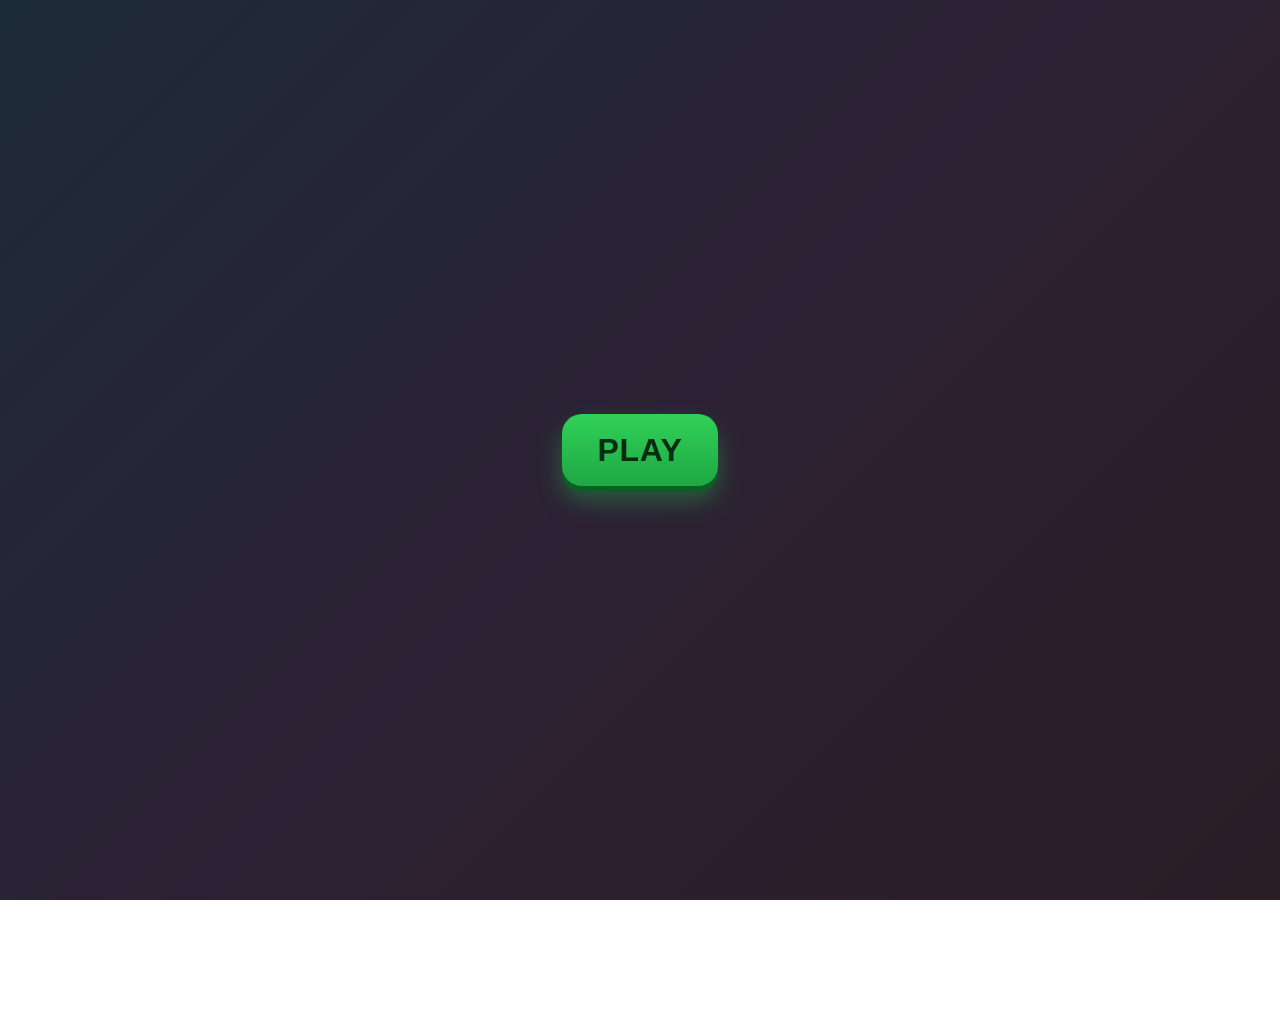
==== index.html @ 8154d383 "Fixed Some Minor Things Before Going to Bed 1. Favicon was added to index.html 2. I made the titles " ====
<html lang="en">
<head>
    <meta charset="utf-8">
    <meta name="viewport" content="width=device-width, initial-scale=1">
    <title>NoDice | Menu</title>
    <link rel="icon" type="image/x-icon" href="assets/dicedn.png"/>
    <link rel="stylesheet" href="css/menu.css">
    <script src="js/main_menu_music.js" defer></script>
</head>
<body>
    <!-- Fullscreen overlay shown first with Play button -->
    <div id="start-overlay" class="overlay">
        <button id="begin" class="play-btn" aria-label="Play / Begin">Play</button>
    </div>

    <main id="stage" class="stage">
        <!-- Placeholder logo image. Replace with your actual SVG/PNG -->
        <img id="logo" class="logo is-hidden" src="https://placecats.com/1000/1000" alt="NO DICE Logo">

        <!-- Options area (appears when logo is docked) -->
        <section id="options" class="options" aria-label="Options">
        <button class="btn-sketch">Option A</button>
        <button class="btn-sketch">Option B</button>
        <button class="btn-sketch">Option C</button>
        </section>
    </main>
</body>
</html>
---- css/menu.css ----
:root {
  --fade-duration: 9.8s;
  --stage-padding-top: 28px;
  /* Set your background color here (replace the hex below). */
  --bg: linear-gradient(135deg, var(--carolina-blue), var(--hot-pink), var(--vermilion));
  --fg: #fff;
  --green: #30d158;
  --green-dark: #1fa844;
  --shadow: 0 12px 30px rgba(0,0,0,0.45);
  --overlay-alpha: 0.88; /* overlay opacity, uses --bg hue */
  /* CSS HEX */
    --dun: #d6cbb7ff;
    --carolina-blue: #7bb4d3ff;
    --charcoal: #344055ff;
    --hot-pink: #f564a9ff;
    --vermilion: #f24236ff;
    --gradient: ""

    /* CSS HSL */
    --dun: hsla(39, 27%, 78%, 1);
    --carolina-blue: hsla(201, 50%, 65%, 1);
    --charcoal: hsla(218, 24%, 27%, 1);
    --hot-pink: hsla(331, 88%, 68%, 1);
    --vermilion: hsla(4, 88%, 58%, 1);
}

html, body {
  height: 100%;
  margin: 0;
  background: var(--bg);
  color: var(--fg);
  font-family: system-ui, -apple-system, Segoe UI, Roboto, Arial, sans-serif;
  overflow: hidden;
}

.stage {
  min-height: 100vh;
  display: flex;
  flex-direction: column;
  justify-content: center;   /* start centered */
  align-items: center;
  transition: padding-top 400ms ease, transform 400ms ease;
}

/* When docked, push to top, stay horizontally centered */
body.docked .stage {
  justify-content: flex-start;
  padding-top: var(--stage-padding-top);
}

/* Logo starts large; after docking it shrinks (max 40% of viewport width). */
.logo {
  opacity: 0;
  width: min(80vw, 1200px);
  height: auto;
  transition:
    opacity var(--fade-duration) ease,
    width 500ms ease;
}

/* Trigger the fade-in */
.logo.fade-in { opacity: 1; }
.is-hidden { opacity: 0; }

/* Instant reveal (used on skip) */
.logo.instant {
  transition: none !important;
  opacity: 1 !important;
}

/* After docking, shrink to “logo size”, capped at 40% of screen width. */
body.docked .logo {
  width: min(40vw, 600px);
}

/* Options: vertical grid (“grid down Y”), hidden until docked */
.options {
  display: none;
  margin-top: 24px;
  gap: 14px;
}
body.docked .options {
  display: grid;
  grid-auto-rows: minmax(44px, auto);
}

/* Hand-drawn + floating button style */
.btn-sketch {
  --stroke: #2b2b2b;
  --paper: #1e1e1e;
  --paper-hi: #262626;

  appearance: none;
  padding: 0.85rem 1.25rem;
background-color: #00000000;
  color: var(--fg);
  cursor: pointer;

  /* “Hand-drawn” irregular radii */
  border-radius: 18px 22px 16px 24px / 18px 20px 22px 16px;

  /* Jagged marker stroke look */
  border: 2px solid transparent;
  box-shadow:
    0 10px 22px rgba(0,0,0,0.35),
    inset 0 0 0 2px var(--stroke);
    width: 50vw;

  /* Slight float */
  transform: translateZ(0) translateY(0);
  transition: transform 160ms ease, box-shadow 160ms ease, filter 160ms ease;
}
.btn-sketch:hover {
  transform: translateY(-2px);
  box-shadow:
    0 14px 28px rgba(0,0,0,0.45),
    inset 0 0 0 2px var(--stroke);
  filter: drop-shadow(0 2px 2px rgba(0,0,0,0.25));
}
.btn-sketch:active {
  transform: translateY(1px);
  box-shadow:
    0 8px 16px rgba(0,0,0,0.35),
    inset 0 0 0 2px var(--stroke);
}

/* Overlay uses the same hue as background, not black */
.overlay {
  position: fixed; inset: 0;
  display: grid; place-items: center;
  background: color-mix(in oklab, var(--bg), black calc((1 - var(--overlay-alpha)) * 100%));
  /* Fallback if color-mix unsupported: semi-transparent overlay in --bg hue */
  background: rgba(16, 24, 36, var(--overlay-alpha));
  z-index: 10;
}
.overlay.hidden { display: none; }

/* Play button (unchanged visual approach) */
.play-btn {
  --pulse-scale: 1.06;
  appearance: none;
  border: none;
  border-radius: 20px;
  padding: 1.1rem 2.2rem;
  font-weight: 900;
  font-size: clamp(1.25rem, 4vw, 2rem);
  letter-spacing: 0.02em;
  color: #052b12;
  background: linear-gradient(180deg, var(--green), var(--green-dark));
  box-shadow: 0 6px 0 #0b5e24, 0 14px 26px rgba(48, 209, 88, 0.35);
  cursor: pointer;
  transform: translateZ(0);
  animation: pulse 1200ms ease-in-out infinite;
  text-transform: uppercase;
}
.play-btn:active {
  transform: translateY(2px);
  box-shadow: 0 4px 0 #0b5e24, 0 10px 18px rgba(48, 209, 88, 0.3);
}
@keyframes pulse {
  0%, 100% { transform: scale(1); }
  50% { transform: scale(var(--pulse-scale)); }
}
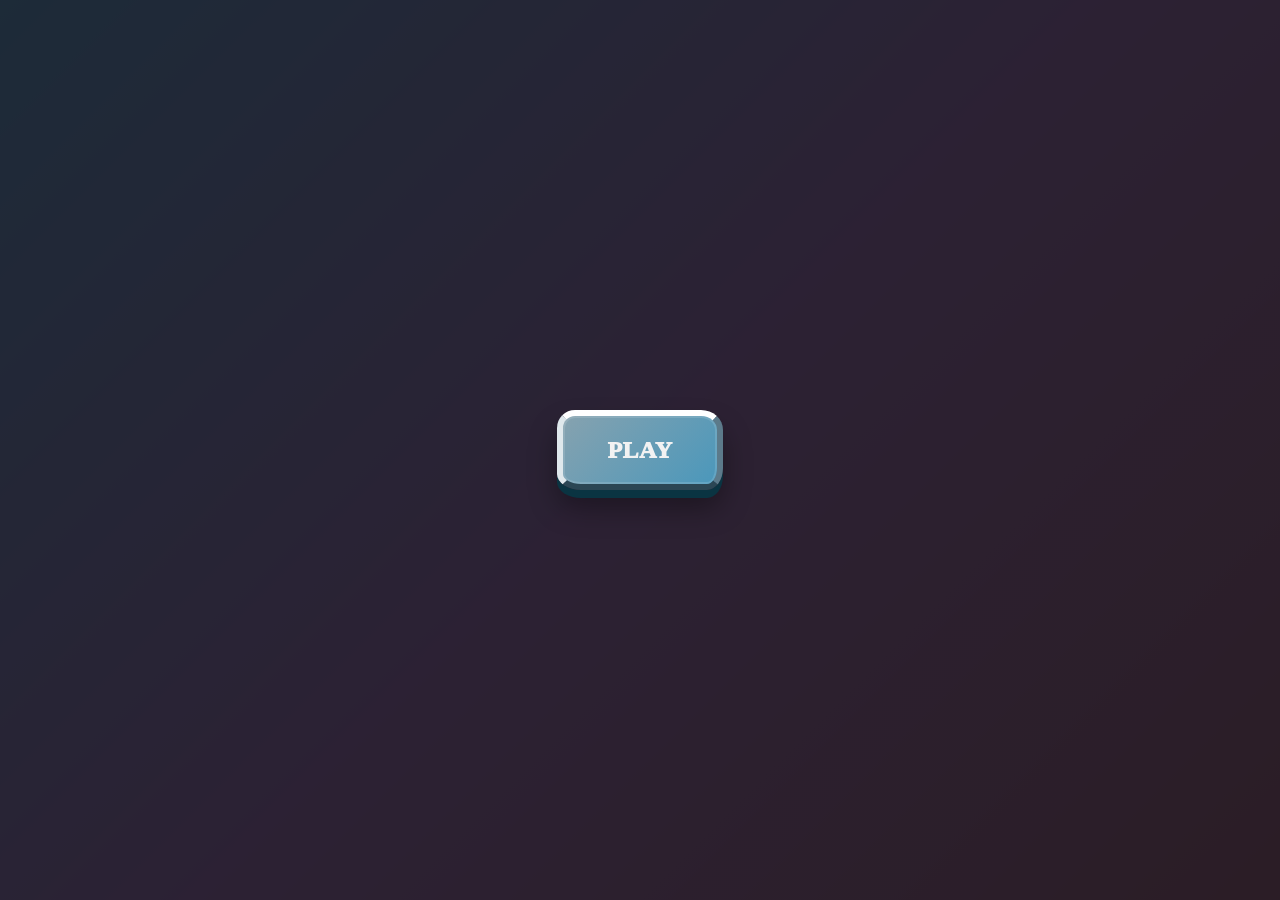
==== commit ee09c5b4: "Started to make menu design Made the main menu uniform but I broke continuation in the process. will" ====
--- a/index.html
+++ b/index.html
@@ -4,13 +4,13 @@
     <meta name="viewport" content="width=device-width, initial-scale=1">
     <title>NoDice | Menu</title>
     <link rel="icon" type="image/x-icon" href="assets/dicedn.png"/>
-    <link rel="stylesheet" href="css/menu.css">
-    <script src="js/main_menu_music.js" defer></script>
+    <link rel="stylesheet" href="css/main_menu.css">
+    <script src="js/main_menu.js" defer></script>
 </head>
 <body>
     <!-- Fullscreen overlay shown first with Play button -->
     <div id="start-overlay" class="overlay">
-        <button id="begin" class="play-btn" aria-label="Play / Begin">Play</button>
+        <button id="begin" class="btn-base" aria-label="Play / Begin">Play</button>
     </div>
 
     <main id="stage" class="stage">
@@ -19,10 +19,25 @@
 
         <!-- Options area (appears when logo is docked) -->
         <section id="options" class="options" aria-label="Options">
-        <button class="btn-sketch">Option A</button>
-        <button class="btn-sketch">Option B</button>
-        <button class="btn-sketch">Option C</button>
+        <a href="game.html"><button class="btn-base">New Game aaaa</button></a>
+        <button class="btn-base">How to Play</button>
+        <button class="btn-base">Quit</button>
         </section>
+    <form class="form-90s" action="#" method="get">
+    <label for="mode">Game Mode</label>
+    <select id="mode" name="mode" class="ctrl-90s select-90s">
+        <option value="story">Story Mode</option>
+        <option value="arcade">Arcade</option>
+        <option value="time">Time Attack</option>
+        <option value="custom">Custom</option>
+    </select>
+
+    <label for="lives">Starting Lives</label>
+    <input id="lives" name="lives" type="number" inputmode="numeric" min="0" max="99" step="1" value="3" class="ctrl-90s number-90s" />
+
+  <button type="submit" class="btn-base">Apply</button>
+</form>
+
     </main>
 </body>
 </html>
--- a/css/main_menu.css
+++ b/css/main_menu.css
@@ -0,0 +1,602 @@
+:root {
+  --fade-duration: 9.8s;
+  --stage-padding-top: 28px;
+  --bg: linear-gradient(135deg, var(--carolina-blue), var(--hot-pink), var(--vermilion));
+  --fg: #fff;
+  --default_font_family: "Comic Sans MS", "Comic Sans", cursive;
+  --shadow: 0 12px 30px rgba(0,0,0,0.45);
+  --overlay-alpha: 0.88;
+
+  /* Colors */
+  --dun: #d6cbb7ff;
+  --carolina-blue: #7bb4d3ff;
+  --charcoal: #344055ff;
+  --hot-pink: #f564a9ff;
+  --vermilion: #f24236ff;
+
+  /* HSL copies */
+  --dun: hsla(39, 27%, 78%, 1);
+  --carolina-blue: hsla(201, 50%, 65%, 1);
+  --charcoal: hsla(218, 24%, 27%, 1);
+  --hot-pink: hsla(331, 88%, 68%, 1);
+  --vermilion: hsla(4, 88%, 58%, 1);
+
+  /* UI chrome palette */
+  --ui-light: #f2f2f2;
+  --ui-mid: #9db6c4;
+  --ui-dark: #274a5a;
+  --ui-gloss1: #86a2af;
+  --ui-gloss2: #0f8dc7;
+}
+
+* {
+  font-family: var(--default_font_family);
+}
+
+html, body {
+  height: 100%;
+  margin: 0;
+  background: var(--bg);
+  color: var(--fg);
+  overflow: hidden;
+}
+
+.stage {
+  min-height: 100vh;
+  display: flex;
+  flex-direction: column;
+  justify-content: center;
+  align-items: center;
+  transition: padding-top 400ms ease, transform 400ms ease;
+}
+
+/* Docked positioning */
+body.docked .stage {
+  justify-content: flex-start;
+  padding-top: var(--stage-padding-top);
+}
+
+/* === Logo === */
+.logo {
+  opacity: 0;
+  width: min(80vw, 1200px);
+  height: auto;
+  transition:
+    opacity var(--fade-duration) ease,
+    width 500ms ease;
+}
+
+.logo.fade-in { opacity: 1; }
+.is-hidden { opacity: 0; }
+
+.logo.instant {
+  transition: none !important;
+  opacity: 1 !important;
+}
+
+/* Shrinks and animates after docking */
+body.docked .logo {
+  width: min(40vw, 600px);
+  animation:
+    dock-bounce 0.3s ease-out 1,
+    bob 5s ease-in-out 0.3s infinite;
+  box-shadow: 0 10px 24px rgba(0, 0, 0, 0.28);
+}
+
+@keyframes dock-bounce {
+  0% { transform: translateY(0); }
+  45% { transform: translateY(-12px); }
+  100% { transform: translateY(0); }
+}
+
+@keyframes bob {
+  0%, 100% { transform: translateY(0); }
+  50% { transform: translateY(-8px); }
+}
+
+/* Hide everything until ready */
+body:not(.ready) .stage > :not(#logo) {
+  opacity: 0;
+  pointer-events: none;
+  transition: opacity 400ms ease;
+}
+body.ready .stage > :not(#logo) {
+  opacity: 1;
+  pointer-events: auto;
+}
+
+/* === Options layout === */
+.options {
+  display: none;
+  margin-top: 24px;
+  gap: 14px;
+}
+body.docked .options {
+  display: grid;
+  grid-auto-rows: minmax(44px, auto);
+}
+
+/* === Buttons: 90s chrome unified look === */
+.btn-base,
+section#options > .btn-base {
+  border: 6px solid var(--ui-light);
+  border-top-color: #ffffff;
+  border-left-color: #dfe8ec;
+  border-right-color: #5c7a8a;
+  border-bottom-color: #2b4654;
+  border-radius: 18px 22px 16px 24px / 18px 20px 22px 16px;
+  padding: 1rem 2.8rem;
+  margin: 0.5rem;
+  font-weight: 1000;
+  font-size: clamp(1.2rem, 4vw, 1.8rem);
+  letter-spacing: 0.02em;
+  color: var(--ui-light);
+  text-transform: uppercase;
+  cursor: pointer;
+  transform: translateZ(0) translateY(0);
+  transition: transform 0.15s ease, box-shadow 0.15s ease, background-position 0.25s ease;
+
+  background:
+    linear-gradient(135deg, var(--ui-gloss1), var(--ui-gloss2)),
+    repeating-linear-gradient(135deg, rgba(255,255,255,.10) 0 6px, rgba(0,0,0,.10) 6px 12px);
+  background-size: 200% 200%, 200% 200%;
+  box-shadow:
+    inset 0 0 0 2px #ffffff20,
+    0 8px 0 #0a3442,
+    0 18px 28px rgba(0,0,0,0.35);
+  animation: pulse 2800ms ease-in-out infinite;
+}
+
+a {
+text-decoration: none;
+color: #f2f2f2;
+display: flex;
+flex-grow: 1;
+
+}
+
+.btn-base:hover,
+section#options > .btn-base:hover {
+  transform: translateY(-2px);
+  box-shadow:
+    inset 0 0 0 2px #ffffff30,
+    0 10px 0 #0a3442,
+    0 22px 32px rgba(0,0,0,0.45);
+  animation-duration: 3200ms;
+}
+
+.btn-base:active,
+section#options > .btn-base:active {
+  transform: translateY(1px);
+  box-shadow:
+    inset 0 0 0 2px #ffffff20,
+    0 6px 0 #0a3442,
+    0 16px 24px rgba(0,0,0,0.35);
+}
+
+.btn-base:focus-visible {
+  outline: 4px dotted #00e5ff;
+  outline-offset: 3px;
+}
+
+/* === Overlay === */
+.overlay {
+  position: fixed;
+  inset: 0;
+  display: grid;
+  place-items: center;
+  background: rgba(16, 24, 36, var(--overlay-alpha));
+  z-index: 10;
+}
+.overlay.hidden { display: none; }
+
+/* === 90s form controls === */
+.form-90s {
+  display: grid;
+  gap: 14px;
+  width: min(480px, 90vw);
+}
+
+.form-90s label {
+  font-weight: 800;
+  letter-spacing: 0.03em;
+  text-transform: uppercase;
+}
+
+/* Shared base */
+.ctrl-90s {
+  appearance: none;
+  width: 100%;
+  font: inherit;
+  color: var(--ui-light);
+  padding: 0.85rem 1rem;
+  background:
+    linear-gradient(135deg, var(--ui-gloss1), var(--ui-gloss2)),
+    repeating-linear-gradient(135deg, rgba(255,255,255,.10) 0 6px, rgba(0,0,0,.10) 6px 12px);
+  border: 6px solid var(--ui-light);
+  border-top-color: #ffffff;
+  border-left-color: #dfe8ec;
+  border-right-color: #5c7a8a;
+  border-bottom-color: #2b4654;
+  border-radius: 18px 22px 16px 24px / 18px 20px 22px 16px;
+  box-shadow:
+    inset 0 0 0 2px #ffffff20,
+    0 8px 0 #0a3442,
+    0 18px 28px rgba(0,0,0,.35);
+  transition: transform 0.15s ease, box-shadow 0.15s ease, background-position 0.2s ease;
+  background-size: 200% 200%;
+}
+
+.ctrl-90s:hover {
+  transform: translateY(-2px);
+  box-shadow:
+    inset 0 0 0 2px #ffffff30,
+    0 10px 0 #0a3442,
+    0 22px 32px rgba(0,0,0,.45);
+}
+
+.ctrl-90s:focus-visible {
+  outline: 4px dotted #00e5ff;
+  outline-offset: 3px;
+}
+
+/* Select with readable text background */
+.select-90s {
+  --arrow-zone: 56px;
+  --text-plate: rgba(0,0,0,.35);
+  background-image:
+    url("data:image/svg+xml;utf8,<svg xmlns='http://www.w3.org/2000/svg' width='18' height='18' viewBox='0 0 24 24'><path fill='%23274a5a' d='M7 10l5 5 5-5z'/></svg>"),
+    linear-gradient(to bottom, #f2f2f2 0, #c9d7df 60%, #7a9aac 100%),
+    linear-gradient(var(--text-plate), var(--text-plate)),
+    repeating-linear-gradient(135deg, rgba(255,255,255,.10) 0 6px, rgba(0,0,0,.10) 6px 12px),
+    linear-gradient(135deg, var(--ui-gloss1), var(--ui-gloss2));
+  background-repeat: no-repeat, no-repeat, no-repeat, no-repeat, no-repeat;
+  background-size:
+    18px 18px,
+    42px 70%,
+    calc(100% - var(--arrow-zone)) 100%,
+    200% 200%,
+    200% 200%;
+  background-position:
+    right 1.15rem center,
+    right .5rem center,
+    left top,
+    0 0,
+    0 0;
+  padding-right: 3rem;
+  text-shadow: 0 1px 0 rgba(0,0,0,.25);
+}
+
+/* === Make <option> items match the dropdown button background === */
+.select-90s::picker {
+  background: linear-gradient(135deg, var(--ui-gloss1), var(--ui-gloss2)),
+              repeating-linear-gradient(135deg, rgba(255,255,255,.10) 0 6px,
+                                                rgba(0,0,0,.10) 6px 12px);
+  color: var(--ui-light);
+  font-family: var(--default_font_family);
+  font-weight: 700;
+  text-shadow: 0 1px 0 rgba(0,0,0,.25);
+  border: none;
+}
+
+/* Focus and hover inside the open dropdown (supported on modern Chromium/Firefox) */
+.select-90s option:focus,
+.select-90s option:hover,
+.select-90s option:checked {
+  background: linear-gradient(135deg, #3baadd, #27576d);
+  color: #ffffff;
+}
+
+.select-90s::-ms-expand { display: none; }
+.select-90s {
+  -webkit-appearance: none;
+  appearance: none;
+}
+
+/* Number input uniform */
+.number-90s::-webkit-outer-spin-button,
+.number-90s::-webkit-inner-spin-button {
+  -webkit-appearance: none;
+  margin: 0;
+}
+.number-90s { -moz-appearance: textfield; appearance: textfield; }
+
+.number-90s:active {
+  transform: translateY(1px);
+  box-shadow:
+    inset 0 0 0 2px #ffffff20,
+    0 6px 0 #0a3442,
+    0 16px 24px rgba(0,0,0,.35);
+}
+
+.number-90s {
+  background-image:
+    linear-gradient(rgba(0,0,0,.25), rgba(0,0,0,.25)),
+    linear-gradient(135deg, var(--ui-gloss1), var(--ui-gloss2)),
+    repeating-linear-gradient(135deg, rgba(255,255,255,.10) 0 6px, rgba(0,0,0,.10) 6px 12px);
+  background-repeat: no-repeat, no-repeat, no-repeat;
+  background-size: 100% 100%, 200% 200%, 200% 200%;
+}
+
+/* === Animation === */
+@keyframes pulse {
+  0%, 100% { transform: scale(1); }
+  50% { transform: scale(var(--pulse-scale)); }
+}
+
+/* =========================
+   Global prefs
+   ========================= */
+@media (prefers-reduced-motion: reduce) {
+  * { animation: none !important; transition: none !important; }
+  .btn-base { animation: none !important; }
+  .logo { animation: none !important; }
+}
+
+/* =========================
+   XS: <= 320px (tiny phones)
+   ========================= */
+@media (max-width: 320px) {
+  html { font-size: 14px; }
+  .btn-base,
+  section#options > .btn-base { padding: .7rem 1.2rem; font-size: 1rem; }
+  .form-90s { width: 92vw; gap: 10px; }
+  .ctrl-90s { padding: .65rem .75rem; }
+  .select-90s { --arrow-zone: 48px; padding-right: 2.25rem; }
+  .logo { width: min(88vw, 480px); }
+  body.docked .logo { width: min(62vw, 380px); }
+  .options { gap: 10px; }
+}
+
+/* =========================
+   SM: 321–480px (phones)
+   ========================= */
+@media (min-width: 321px) and (max-width: 480px) {
+  html { font-size: 15px; }
+  .btn-base,
+  section#options > .btn-base { padding: .85rem 1.6rem; font-size: 1.05rem; }
+  .form-90s { width: 90vw; }
+  .ctrl-90s { padding: .75rem .9rem; }
+  .select-90s { --arrow-zone: 52px; padding-right: 2.6rem; }
+  .logo { width: min(86vw, 560px); }
+  body.docked .logo { width: min(58vw, 420px); }
+}
+
+/* =========================
+   MD: 481–600px (large phones / small phablets)
+   ========================= */
+@media (min-width: 481px) and (max-width: 600px) {
+  html { font-size: 16px; }
+  .btn-base,
+  section#options > .btn-base { padding: .95rem 1.9rem; font-size: 1.15rem; }
+  .form-90s { width: 88vw; }
+  .logo { width: min(84vw, 680px); }
+  body.docked .logo { width: min(52vw, 480px); }
+}
+
+/* =========================
+   LG: 601–768px (phablets / small tablets)
+   ========================= */
+@media (min-width: 601px) and (max-width: 768px) {
+  html { font-size: 17px; }
+  .btn-base,
+  section#options > .btn-base { padding: 1rem 2rem; font-size: 1.2rem; }
+  .form-90s { width: min(520px, 86vw); }
+  .logo { width: min(78vw, 820px); }
+  body.docked .logo { width: min(48vw, 520px); }
+}
+
+/* =========================
+   TAB: 769–1024px (tablets)
+   ========================= */
+@media (min-width: 769px) and (max-width: 1024px) {
+  html { font-size: 18px; }
+  .btn-base,
+  section#options > .btn-base { padding: 1.05rem 2.2rem; font-size: 1.25rem; }
+  .form-90s { width: min(560px, 80vw); }
+  .logo { width: min(70vw, 1000px); }
+  body.docked .logo { width: min(44vw, 560px); }
+  /* Show options in 2 columns when there’s room */
+  body.docked .options { grid-template-columns: repeat(2, minmax(200px, 1fr)); }
+}
+
+/* =========================
+   LAP: 1025–1280px (small laptops)
+   ========================= */
+@media (min-width: 1025px) and (max-width: 1280px) {
+  html { font-size: 18.5px; }
+  .btn-base,
+  section#options > .btn-base { padding: 1.1rem 2.4rem; font-size: 1.3rem; }
+  .form-90s { width: min(620px, 70vw); }
+  .logo { width: min(64vw, 1100px); }
+  body.docked .logo { width: min(40vw, 600px); }
+  body.docked .options { grid-template-columns: repeat(2, minmax(220px, 1fr)); gap: 16px; }
+}
+
+/* =========================
+   DESK: 1281–1536px (desktops)
+   ========================= */
+@media (min-width: 1281px) and (max-width: 1536px) {
+  html { font-size: 19px; }
+  .btn-base,
+  section#options > .btn-base { padding: 1.15rem 2.6rem; font-size: 1.35rem; }
+  .form-90s { width: min(720px, 62vw); }
+  body.docked .options { grid-template-columns: repeat(3, minmax(220px, 1fr)); gap: 18px;}
+}
+
+/* =========================
+   XL: 1537–1920px (large desktops / 1080p)
+   ========================= */
+@media (min-width: 1537px) and (max-width: 1920px) {
+  html { font-size: 19.5px; }
+  .btn-base,
+  section#options > .btn-base { padding: 1.2rem 2.8rem; font-size: 1.4rem; }
+  .form-90s { width: min(820px, 56vw); }
+  body.docked .options { grid-template-columns: repeat(3, minmax(240px, 1fr)); gap: 20px; }
+}
+
+/* =========================
+   2K–4K: 1921px+
+   ========================= */
+@media (min-width: 1921px) {
+  html { font-size: 20px; }
+  .btn-base,
+  section#options > .btn-base { padding: 1.25rem 3rem; font-size: 1.5rem; }
+  .form-90s { width: min(960px, 48vw); }
+  body.docked .options { grid-template-columns: repeat(3, minmax(240px, 1fr)); gap: 22px; }
+}
+
+/* =========================
+   Orientation helpers
+   ========================= */
+@media (orientation: landscape) and (max-height: 580px) {
+  :root { --stage-padding-top: 16px; }
+  .logo { width: min(70vw, 800px); }
+  body.docked .logo { width: min(38vw, 540px); }
+  .form-90s { width: min(60vw, 680px); }
+}
+
+@media (orientation: portrait) {
+  .form-90s { width: min(90vw, 520px); }
+  body.docked .options { grid-template-columns: 1fr; }
+}
+/* ===== Lock everything to the *visible* viewport height ===== */
+:root { --vh: 100vh; }
+@supports (height: 100dvh) { :root { --vh: 100dvh; } }  /* modern, dynamic */
+@supports (height: 100svh) { :root { --vh: 100svh; } }  /* small viewport */
+
+/* Stage + overlay exactly fill the screen, no outer scroll */
+.stage {
+  min-height: var(--vh);
+  height: var(--vh);
+  box-sizing: border-box;
+  overflow-y: auto;      /* allow internal scroll if absolutely needed on tiny screens */
+  overflow-x: hidden;
+  padding-top: var(--stage-padding-top);
+  padding-left: max(12px, env(safe-area-inset-left));
+  padding-right: max(12px, env(safe-area-inset-right));
+  padding-bottom: max(12px, env(safe-area-inset-bottom));
+}
+.overlay {
+  height: var(--vh);
+}
+
+/* Keep the page itself locked; only .stage may scroll when necessary */
+html, body { height: var(--vh); overflow: hidden; }
+
+/* Constrain logo height so it can't push content off-screen */
+.logo {
+  max-height: min(60vh, 68svh);
+}
+body.docked .logo {
+  max-height: min(32vh, 40svh);  /* docked size cap in addition to your width cap */
+}
+
+/* Tighten spacing on small heights so nothing gets cut off */
+@media (max-height: 700px) {
+  :root { --stage-padding-top: 16px; }
+  .options { gap: 10px; margin-top: 16px; }
+  .form-90s { width: min(92vw, 520px); gap: 10px; }
+  .btn-base,
+  section#options > .btn-base { padding: .8rem 1.6rem; font-size: clamp(1rem, 3.6vw, 1.2rem); }
+  .ctrl-90s { padding: .7rem .85rem; }
+  .select-90s { --arrow-zone: 48px; padding-right: 2.25rem; }
+}
+
+@media (max-height: 560px) {
+  .logo { max-height: 50vh; }
+  body.docked .logo { max-height: 26vh; }
+  .options { gap: 8px; }
+  .btn-base,
+  section#options > .btn-base { padding: .7rem 1.2rem; font-size: clamp(.95rem, 3.4vw, 1.1rem); }
+  .form-90s { gap: 8px; }
+}
+
+/* Very small phones: keep everything inside the visible area */
+@media (max-width: 360px), (max-height: 480px) {
+  .logo { width: min(82vw, 520px); }
+  body.docked .logo { width: min(58vw, 380px); }
+  .options { gap: 8px; }
+  .form-90s { width: 94vw; }
+}
+
+/* Reduce motion users: remove bob/pulse so height never expands from animations */
+@media (prefers-reduced-motion: reduce) {
+  * { animation: none !important; transition: none !important; }
+  .logo { animation: none !important; }
+  .btn-base { animation: none !important; }
+}
+
+/* === 90s custom select popup — matches ctrl-90s look === */
+.select-90s-shell { position: relative; width: 100%; }
+
+.select-90s-hidden {
+  position: absolute !important; left: -9999px !important; width: 0 !important; height: 0 !important;
+  opacity: 0 !important; pointer-events: none !important; /* still submits in forms */
+}
+
+/* Button that shows current value */
+.select-90s-display {
+  cursor: pointer; user-select: none;
+  display: flex; align-items: center; justify-content: space-between;
+  padding: .85rem 1rem; min-height: 48px;
+  color: var(--ui-light); text-shadow: 0 1px 0 rgba(0,0,0,.25);
+  border: 6px solid var(--ui-light);
+  border-top-color:#fff; border-left-color:#dfe8ec; border-right-color:#5c7a8a; border-bottom-color:#2b4654;
+  border-radius: 18px 22px 16px 24px / 18px 20px 22px 16px;
+  background:
+    linear-gradient(135deg, var(--ui-gloss1), var(--ui-gloss2)),
+    repeating-linear-gradient(135deg, rgba(255,255,255,.10) 0 6px, rgba(0,0,0,.10) 6px 12px);
+  background-size: 200% 200%, 200% 200%;
+  box-shadow:
+    inset 0 0 0 2px #ffffff20,
+    0 8px 0 #0a3442,
+    0 18px 28px rgba(0,0,0,.35);
+}
+
+/* caret */
+.select-90s-caret {
+  width: 18px; height: 18px; margin-left: .75rem; flex: 0 0 18px;
+  background: url("data:image/svg+xml;utf8,<svg xmlns='http://www.w3.org/2000/svg' width='18' height='18' viewBox='0 0 24 24'><path fill='%23274a5a' d='M7 10l5 5 5-5z'/></svg>") center/contain no-repeat;
+  filter: drop-shadow(0 1px 0 rgba(255,255,255,.15));
+}
+
+/* Popup menu */
+.select-90s-menu {
+  position: absolute; left: 0; right: 0; top: calc(100% + 6px); z-index: 30;
+  border: 6px solid var(--ui-light);
+  border-top-color:#fff; border-left-color:#dfe8ec; border-right-color:#5c7a8a; border-bottom-color:#2b4654;
+  border-radius: 18px;
+  background:
+    linear-gradient(135deg, var(--ui-gloss1), var(--ui-gloss2)),
+    repeating-linear-gradient(135deg, rgba(255,255,255,.10) 0 6px, rgba(0,0,0,.10) 6px 12px);
+  background-size: 200% 200%, 200% 200%;
+  box-shadow:
+    inset 0 0 0 2px #ffffff20,
+    0 10px 22px rgba(0,0,0,.45);
+  max-height: min(40vh, 320px); overflow: auto; display: none;
+}
+
+/* Open state */
+.select-90s-shell.is-open .select-90s-menu { display: block; }
+
+/* Items */
+.select-90s-item {
+  list-style: none; margin: 0; padding: .75rem 1rem; color: var(--ui-light);
+  display: flex; align-items: center; min-height: 40px;
+}
+.select-90s-item:hover,
+.select-90s-item[aria-selected="true"] {
+  background: linear-gradient(135deg, #3baadd, #27576d);
+}
+.select-90s-item[aria-disabled="true"] {
+  opacity: .45; pointer-events: none;
+}
+
+/* Keyboard focus ring inside custom menu */
+.select-90s-item:focus-visible { outline: 4px dotted #00e5ff; outline-offset: -2px; }
+
+/* Keep within viewport on tiny screens */
+@media (max-height: 560px) {
+  .select-90s-menu { max-height: 50vh; }
+}
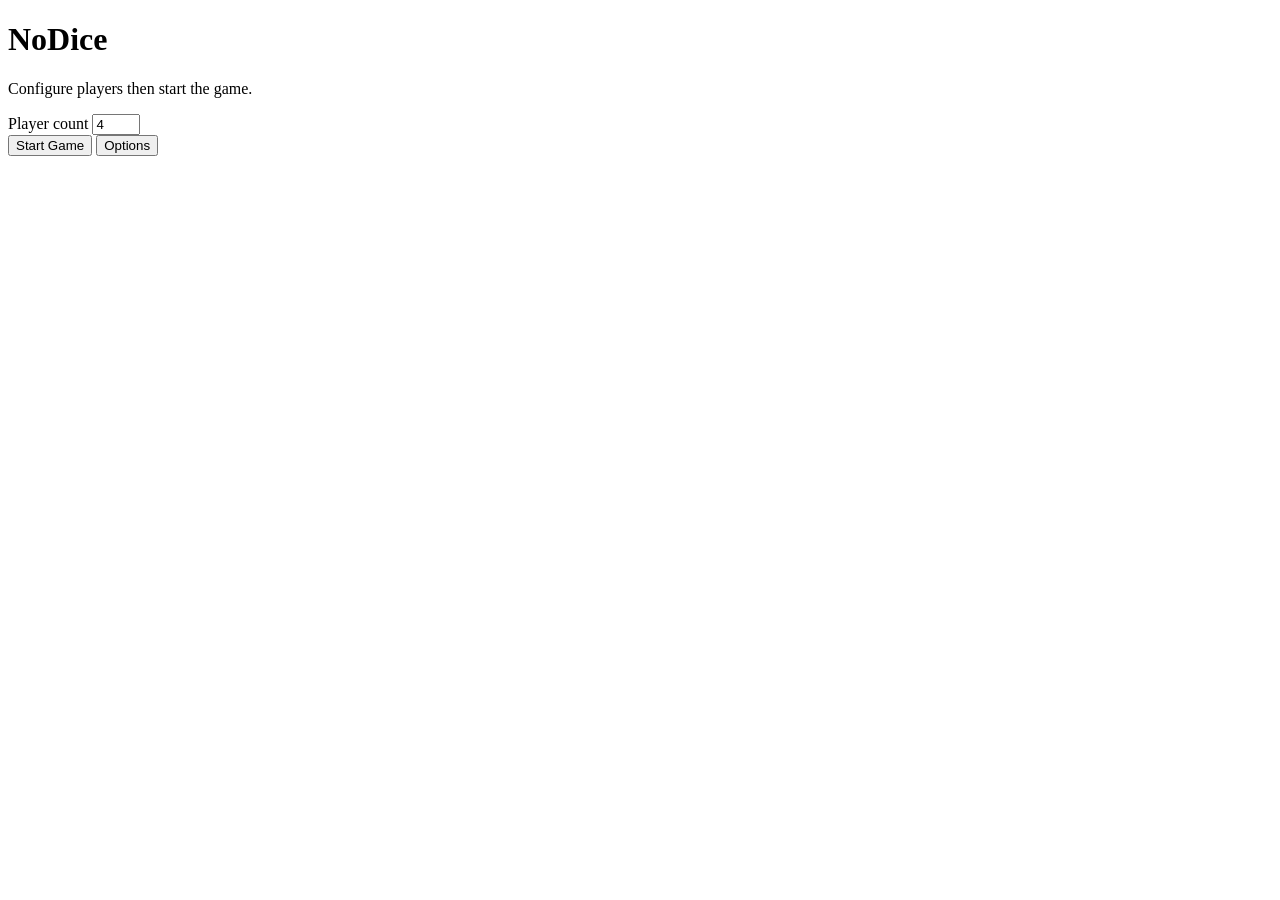
==== commit 1754ce41: "Added basic menu with player count functionality." ====
--- a/index.html
+++ b/index.html
@@ -1,43 +1,63 @@
+<!doctype html>
 <html lang="en">
 <head>
-    <meta charset="utf-8">
-    <meta name="viewport" content="width=device-width, initial-scale=1">
-    <title>NoDice | Menu</title>
-    <link rel="icon" type="image/x-icon" href="assets/dicedn.png"/>
-    <link rel="stylesheet" href="css/main_menu.css">
-    <script src="js/main_menu.js" defer></script>
+  <meta charset="utf-8" />
+  <meta name="viewport" content="width=device-width,initial-scale=1" />
+  <title>NoDice — Main Menu</title>
+  <link rel="stylesheet" href="./css/main_menu.css">
 </head>
 <body>
-    <!-- Fullscreen overlay shown first with Play button -->
-    <div id="start-overlay" class="overlay">
-        <button id="begin" class="btn-base" aria-label="Play / Begin">Play</button>
-    </div>
+  <main id="main-menu" aria-labelledby="menu-title">
+    <h1 id="menu-title">NoDice</h1>
 
-    <main id="stage" class="stage">
-        <!-- Placeholder logo image. Replace with your actual SVG/PNG -->
-        <img id="logo" class="logo is-hidden" src="https://placecats.com/1000/1000" alt="NO DICE Logo">
+    <form id="menu-form" aria-describedby="menu-desc">
+      <p id="menu-desc">Configure players then start the game.</p>
 
-        <!-- Options area (appears when logo is docked) -->
-        <section id="options" class="options" aria-label="Options">
-        <a href="game.html"><button class="btn-base">New Game aaaa</button></a>
-        <button class="btn-base">How to Play</button>
-        <button class="btn-base">Quit</button>
-        </section>
-    <form class="form-90s" action="#" method="get">
-    <label for="mode">Game Mode</label>
-    <select id="mode" name="mode" class="ctrl-90s select-90s">
-        <option value="story">Story Mode</option>
-        <option value="arcade">Arcade</option>
-        <option value="time">Time Attack</option>
-        <option value="custom">Custom</option>
-    </select>
+      <label for="player-count">Player count</label>
+      <input id="player-count" name="player-count" type="number" min="1" max="16" value="4" />
 
-    <label for="lives">Starting Lives</label>
-    <input id="lives" name="lives" type="number" inputmode="numeric" min="0" max="99" step="1" value="3" class="ctrl-90s number-90s" />
+      <div class="controls">
+        <button type="button" id="start-game">Start Game</button>
+        <button type="button" id="options-btn">Options</button>
+      </div>
+    </form>
 
-  <button type="submit" class="btn-base">Apply</button>
-</form>
+    <section id="options-panel" hidden>
+      <h2>Options</h2>
+      <p>Placeholder options. Add settings here later.</p>
+      <button id="close-options">Close</button>
+    </section>
+  </main>
 
-    </main>
+  <script>
+    // Basic wiring: send player count to game.html via query param.
+    const startBtn = document.getElementById('start-game');
+    const optionsBtn = document.getElementById('options-btn');
+    const closeOptions = document.getElementById('close-options');
+    const optionsPanel = document.getElementById('options-panel');
+    const playerInput = document.getElementById('player-count');
+
+    startBtn.addEventListener('click', () => {
+      let n = parseInt(playerInput.value, 10);
+      if (!Number.isFinite(n) || n < 1) n = 1;
+      if (n > 16) n = 16;
+      // navigate to the game page with players as a query param
+      window.location.href = `game.html?players=${n}`;
+    });
+
+    optionsBtn.addEventListener('click', () => {
+      optionsPanel.hidden = false;
+    });
+
+    closeOptions.addEventListener('click', () => {
+      optionsPanel.hidden = true;
+    });
+
+    // allow Enter to start
+    document.getElementById('menu-form').addEventListener('submit', (e) => {
+      e.preventDefault();
+      startBtn.click();
+    });
+  </script>
 </body>
-</html>
+</html>
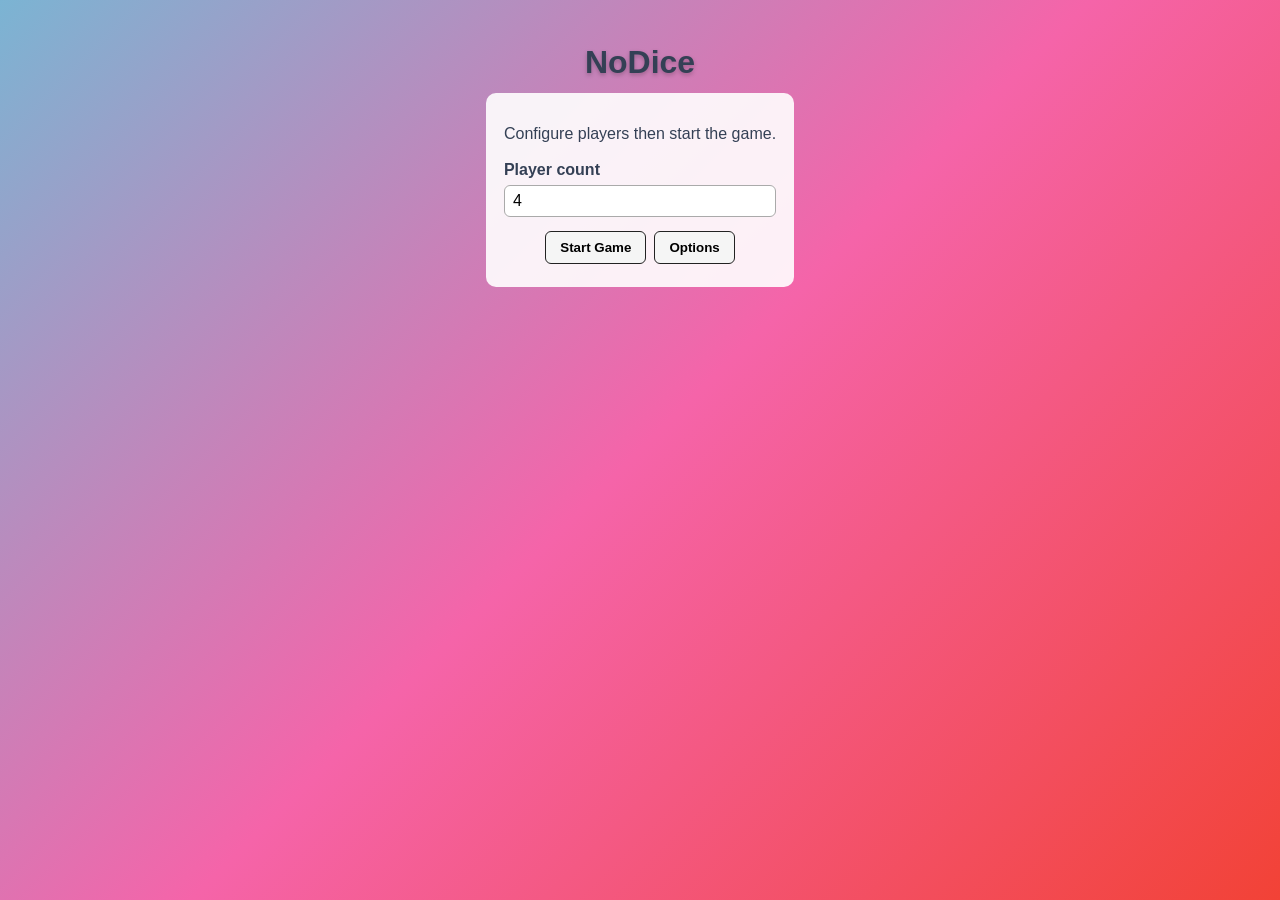
==== commit 70776c98: "Added CSS to the menu. Moved js from index.html to main_menu.js" ====
--- a/index.html
+++ b/index.html
@@ -22,42 +22,21 @@
       </div>
     </form>
 
-    <section id="options-panel" hidden>
-      <h2>Options</h2>
-      <p>Placeholder options. Add settings here later.</p>
-      <button id="close-options">Close</button>
-    </section>
+    <!-- Modal: Options (hidden by default) -->
+    <div id="options-modal" class="modal" role="dialog" aria-modal="true" aria-labelledby="options-title" hidden>
+      <div class="modal-backdrop" data-dismiss="modal" tabindex="-1"></div>
+      <div class="modal-dialog" role="document" aria-describedby="options-desc">
+        <h2 id="options-title">Options</h2>
+        <div id="options-desc" class="modal-body">
+          <p>Options will be added here.</p>
+        </div>
+        <div class="modal-actions">
+          <button id="close-options" type="button">Close</button>
+        </div>
+      </div>
+    </div>
   </main>
 
-  <script>
-    // Basic wiring: send player count to game.html via query param.
-    const startBtn = document.getElementById('start-game');
-    const optionsBtn = document.getElementById('options-btn');
-    const closeOptions = document.getElementById('close-options');
-    const optionsPanel = document.getElementById('options-panel');
-    const playerInput = document.getElementById('player-count');
-
-    startBtn.addEventListener('click', () => {
-      let n = parseInt(playerInput.value, 10);
-      if (!Number.isFinite(n) || n < 1) n = 1;
-      if (n > 16) n = 16;
-      // navigate to the game page with players as a query param
-      window.location.href = `game.html?players=${n}`;
-    });
-
-    optionsBtn.addEventListener('click', () => {
-      optionsPanel.hidden = false;
-    });
-
-    closeOptions.addEventListener('click', () => {
-      optionsPanel.hidden = true;
-    });
-
-    // allow Enter to start
-    document.getElementById('menu-form').addEventListener('submit', (e) => {
-      e.preventDefault();
-      startBtn.click();
-    });
-  </script>
+  <script src="./js/main_menu.js" defer></script>
 </body>
 </html>
--- a/css/main_menu.css
+++ b/css/main_menu.css
@@ -0,0 +1,135 @@
+:root {
+    /* reuse game colors (copied from style.css, kept simple) */
+    --dun: #d6cbb7ff;
+    --carolina-blue: #7bb4d3ff;
+    --charcoal: #344055ff;
+    --hot-pink: #f564a9ff;
+    --vermilion: #f24236ff;
+}
+
+/* basic reset-ish */
+* {
+    box-sizing: border-box;
+}
+
+body {
+    background: linear-gradient(135deg, var(--carolina-blue), var(--hot-pink), var(--vermilion));
+    background-repeat: no-repeat;
+    background-size: cover;
+    color: var(--charcoal);
+    font-family: 'Segoe UI', Tahoma, Geneva, Verdana, sans-serif;
+    text-align: center;
+    height: 100vh;
+    margin: 0;
+    overflow: hidden;
+}
+
+/* prevent background scrolling when modal is open */
+body.modal-open {
+    overflow: hidden;
+}
+
+#main-menu {
+    max-width: 500px;
+    margin: 0 auto;
+    padding: 20px 16px;
+}
+
+/* simple heading similar vibe */
+#menu-title {
+    margin-top: 24px;
+    margin-bottom: 12px;
+    text-shadow: 0 2px 4px rgba(0,0,0,0.25);
+}
+
+#menu-desc {
+    margin-bottom: 18px;
+}
+
+#menu-form {
+    background: rgba(255,255,255,0.9);
+    border-radius: 10px;
+    padding: 16px 18px 20px;
+    display: inline-block;
+    text-align: left;
+    min-width: 260px;
+}
+
+/* labels & input */
+label[for="player-count"] {
+    display: block;
+    margin-bottom: 6px;
+    font-weight: 600;
+}
+
+#player-count {
+    width: 100%;
+    padding: 6px 8px;
+    border-radius: 6px;
+    border: 1px solid #aaa;
+    font-size: 1rem;
+    margin-bottom: 14px;
+}
+
+/* buttons: copy spirit of style.css (simple) */
+button {
+    margin-bottom: 1%;
+    padding: 8px 14px;
+    border-radius: 6px;
+    border: 1px solid #222;
+    background-color: #f5f5f5;
+    font-weight: 600;
+}
+
+button:hover {
+    cursor: pointer;
+}
+
+.controls {
+    display: flex;
+    gap: 8px;
+    justify-content: center;
+}
+
+/* crude selected style if ever used */
+button.selected {
+    background-color: #39b93996;
+    border: 3px solid black;
+}
+
+/* === Modal styling === */
+
+.modal {
+    position: fixed;
+    inset: 0;
+    z-index: 1000;
+}
+
+/* dark background only, no blur */
+.modal-backdrop {
+    position: absolute;
+    inset: 0;
+    background: rgba(0,0,0,0.5); /* just darker, no blur */
+}
+
+/* simple centered dialog */
+.modal-dialog {
+    position: relative;
+    z-index: 1001;
+    margin: 15vh auto 0;
+    max-width: 380px;
+    background: rgba(255,255,255,0.95);
+    border-radius: 10px;
+    padding: 16px 18px 14px;
+    text-align: left;
+    box-shadow: 0 6px 18px rgba(0,0,0,0.4);
+}
+
+.modal-body p {
+    margin-top: 6px;
+    margin-bottom: 12px;
+}
+
+.modal-actions {
+    text-align: right;
+}
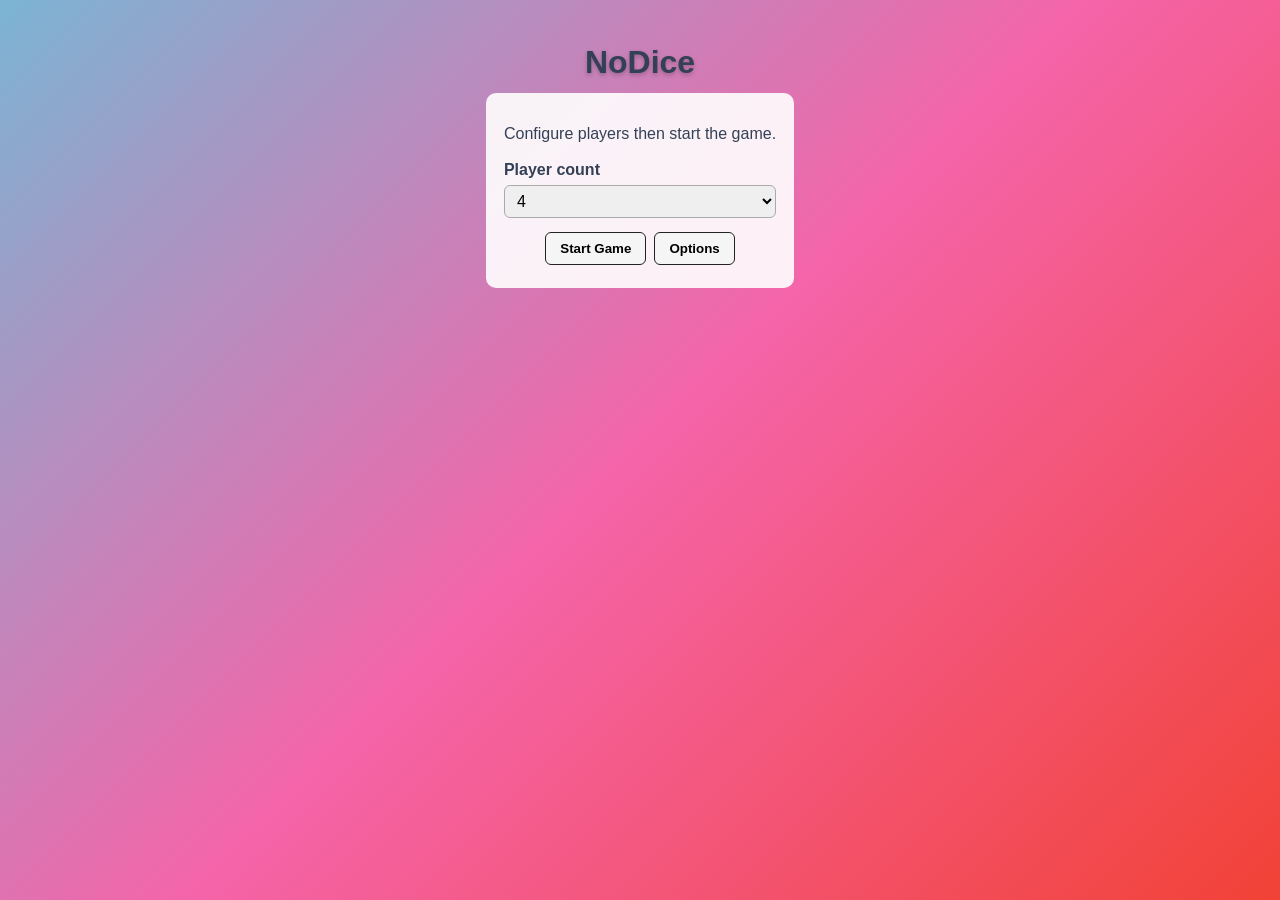
==== commit 59be2e5b: "Changed 'player count' main menu input field into a dropdown. Moved 'House Rules' tab in options men" ====
--- a/index.html
+++ b/index.html
@@ -14,7 +14,24 @@
       <p id="menu-desc">Configure players then start the game.</p>
 
       <label for="player-count">Player count</label>
-      <input id="player-count" name="player-count" type="number" min="1" max="16" value="4" />
+      <select id="player-count" name="player-count" aria-label="Player count">
+        <option value="1">1</option>
+        <option value="2">2</option>
+        <option value="3">3</option>
+        <option value="4" selected>4</option>
+        <option value="5">5</option>
+        <option value="6">6</option>
+        <option value="7">7</option>
+        <option value="8">8</option>
+        <option value="9">9</option>
+        <option value="10">10</option>
+        <option value="11">11</option>
+        <option value="12">12</option>
+        <option value="13">13</option>
+        <option value="14">14</option>
+        <option value="15">15</option>
+        <option value="16">16</option>
+      </select>
 
       <div class="controls">
         <button type="button" id="start-game">Start Game</button>
@@ -27,11 +44,56 @@
       <div class="modal-backdrop" data-dismiss="modal" tabindex="-1"></div>
       <div class="modal-dialog" role="document" aria-describedby="options-desc">
         <h2 id="options-title">Options</h2>
+
+        <!-- Tabs -->
+        <nav class="options-tabs" role="tablist" aria-label="Options Tabs">
+          <button type="button" class="tab-btn" data-tab="house-rules" role="tab" aria-selected="false">House Rules</button>
+          <button type="button" class="tab-btn active" data-tab="dice-scores" role="tab" aria-selected="true">Dice Scores</button>
+        </nav>
+
         <div id="options-desc" class="modal-body">
-          <p>Options will be added here.</p>
+          <!-- Dice Scores panel -->
+          <section id="dice-scores-panel" class="options-panel" role="tabpanel">
+            <form id="dice-scores-form">
+              <p>Adjust scoring values used by the custom dice run game.</p>
+
+              <div class="field-row"><label for="one_5">Single 5</label><input id="one_5" name="one_5" type="number" min="0" step="10" value="50"></div>
+              <div class="field-row"><label for="one_1">Single 1</label><input id="one_1" name="one_1" type="number" min="0" step="10" value="100"></div>
+
+              <fieldset>
+                <legend>Three of a kind</legend>
+                <div class="field-row"><label for="three_1">Three 1s</label><input id="three_1" name="three_1" type="number" min="0" step="50" value="1000"></div>
+                <div class="field-row"><label for="three_2">Three 2s</label><input id="three_2" name="three_2" type="number" min="0" step="50" value="200"></div>
+                <div class="field-row"><label for="three_3">Three 3s</label><input id="three_3" name="three_3" type="number" min="0" step="50" value="300"></div>
+                <div class="field-row"><label for="three_4">Three 4s</label><input id="three_4" name="three_4" type="number" min="0" step="50" value="400"></div>
+                <div class="field-row"><label for="three_5">Three 5s</label><input id="three_5" name="three_5" type="number" min="0" step="50" value="500"></div>
+                <div class="field-row"><label for="three_6">Three 6s</label><input id="three_6" name="three_6" type="number" min="0" step="50" value="600"></div>
+              </fieldset>
+
+              <div class="field-row"><label for="four_any">Four of a kind</label><input id="four_any" name="four_any" type="number" min="0" step="50" value="1000"></div>
+              <div class="field-row"><label for="five_any">Five of a kind</label><input id="five_any" name="five_any" type="number" min="0" step="50" value="2000"></div>
+              <div class="field-row"><label for="six_any">Six of a kind</label><input id="six_any" name="six_any" type="number" min="0" step="50" value="3000"></div>
+              <div class="field-row"><label for="straight">Straight (1-6)</label><input id="straight" name="straight" type="number" min="0" step="50" value="1500"></div>
+              <div class="field-row"><label for="two_triplets">Two triplets</label><input id="two_triplets" name="two_triplets" type="number" min="0" step="50" value="2500"></div>
+              <div class="field-row"><label for="four_any_w_pair">Four + pair</label><input id="four_any_w_pair" name="four_any_w_pair" type="number" min="0" step="50" value="2500"></div>
+
+              <div class="field-row"><label for="first_run_min">First run minimum</label><input id="first_run_min" name="first_run_min" type="number" min="0" step="50" value="300"></div>
+
+              <div class="modal-actions">
+                <button type="button" id="reset-dice-scores">Reset Defaults</button>
+                <button type="button" id="save-dice-scores">Save</button>
+              </div>
+            </form>
+          </section>
+
+          <!-- House Rules panel -->
+          <section id="house-rules" class="options-panel" role="tabpanel" hidden>
+            <p>House rules will go here.</p>
+          </section>
         </div>
-        <div class="modal-actions">
-          <button id="close-options" type="button">Close</button>
+
+        <div class="modal-actions" style="margin-top:10px;">
+          <button id="close-options-bottom" type="button">Close</button>
         </div>
       </div>
     </div>
--- a/css/main_menu.css
+++ b/css/main_menu.css
@@ -103,6 +103,12 @@
     position: fixed;
     inset: 0;
     z-index: 1000;
+
+    /* ensure modal can provide its own scroll area when viewport is small/zoomed */
+    display: flex;
+    align-items: flex-start; /* keep dialog near top like a typical modal */
+    justify-content: center;
+    padding: 24px; /* spacing so dialog isn't flush to edges */
 }
 
 /* dark background only, no blur */
@@ -112,17 +118,27 @@
     background: rgba(0,0,0,0.5); /* just darker, no blur */
 }
 
-/* simple centered dialog */
+/* simple centered dialog, but allow internal scrolling if content exceeds viewport */
 .modal-dialog {
     position: relative;
     z-index: 1001;
-    margin: 15vh auto 0;
     max-width: 380px;
+    width: calc(100% - 48px); /* respect page padding */
     background: rgba(255,255,255,0.95);
     border-radius: 10px;
     padding: 16px 18px 14px;
     text-align: left;
     box-shadow: 0 6px 18px rgba(0,0,0,0.4);
+
+    /* make dialog vertically scrollable if it's too tall for the viewport */
+    max-height: calc(100vh - 48px);
+    overflow: auto;
+    -webkit-overflow-scrolling: touch;
+}
+
+/* let the modal body flow normally, but keep spacing */
+.modal-body {
+    margin-bottom: 8px;
 }
 
 .modal-body p {
@@ -132,4 +148,37 @@
 
 .modal-actions {
     text-align: right;
-}+}
+
+/* Ensure the HTML "hidden" attribute actually hides the modal (author CSS can override UA styles) */
+.modal[hidden] {
+  display: none !important;
+}
+
+.options-tabs { display:flex; gap:8px; margin-bottom:10px; }
+.options-tabs .tab-btn {
+  padding:6px 10px;
+  border-radius:6px;
+  border:1px solid rgba(0,0,0,0.15);
+  background: rgba(0,0,0,0.04);
+  font-weight:600;
+}
+.options-tabs .tab-btn.active {
+  background: rgba(0,0,0,0.08);
+  box-shadow: 0 2px 6px rgba(0,0,0,0.12);
+}
+
+.options-panel { margin-top:8px; }
+
+.field-row {
+  display:flex;
+  justify-content:space-between;
+  gap:8px;
+  align-items:center;
+  margin-bottom:8px;
+}
+.field-row label { flex:1; font-size:0.95rem; }
+.field-row input { width:110px; padding:6px 8px; border-radius:6px; border:1px solid #aaa; text-align:right; }
+
+/* Keep modal button spacing readable */
+.modal-actions button { margin-left:8px; }
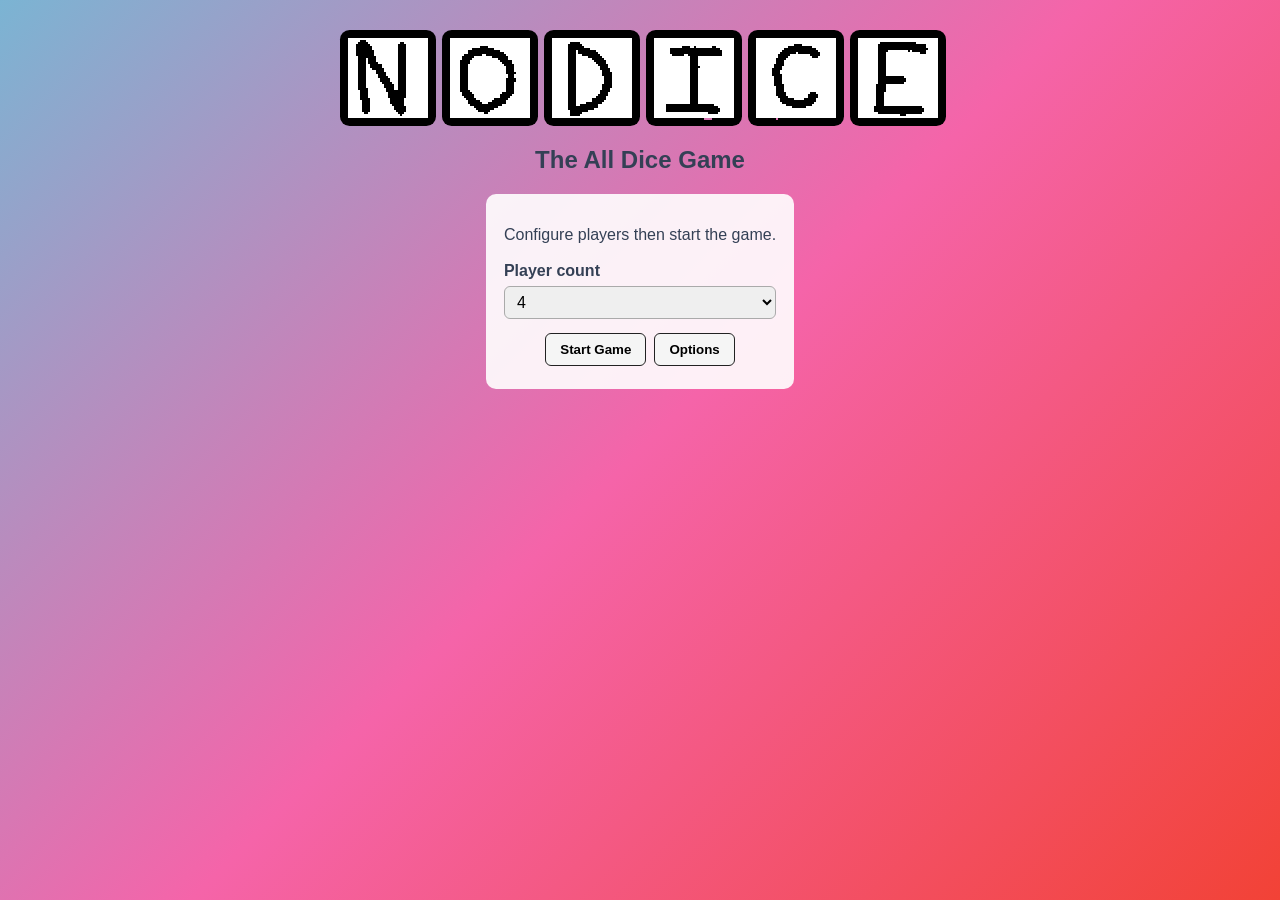
==== commit b34823de: "added title banner. FIXED - player selection, now it stores value to local storage, though main_menu" ====
--- a/index.html
+++ b/index.html
@@ -1,14 +1,42 @@
-<!doctype html>
+<!DOCTYPE html>
 <html lang="en">
 <head>
   <meta charset="utf-8" />
   <meta name="viewport" content="width=device-width,initial-scale=1" />
+  <link rel="icon" type="image/x-icon" href="assets/dicedn.png" />
   <title>NoDice — Main Menu</title>
   <link rel="stylesheet" href="./css/main_menu.css">
 </head>
 <body>
   <main id="main-menu" aria-labelledby="menu-title">
-    <h1 id="menu-title">NoDice</h1>
+    <div id="dice-container">
+        <div class="dice-display">
+            <div class="dice-color"></div>
+            <div class="dice-numb" style="background-position: 0% -100.2%"></div>
+        </div>
+        <div class="dice-display">
+            <div class="dice-color"></div>
+            <div class="dice-numb" style="background-position: -100% -100.2%"></div>
+        </div>
+        <div class="dice-display">
+            <div class="dice-color"></div>
+            <div class="dice-numb" style="background-position: -200% -100.2%"></div>
+        </div>
+        <div class="dice-display">
+            <div class="dice-color"></div>
+            <div class="dice-numb" style="background-position: -300% -100.2%"></div>
+        </div>
+        <div class="dice-display">
+            <div class="dice-color"></div>
+            <div class="dice-numb" style="background-position: -400% -100.2%"></div>
+        </div>
+        <div class="dice-display">
+            <div class="dice-color"></div>
+            <div class="dice-numb" style="background-position: -500% -100.2%"></div>
+        </div>
+    </div>
+
+    <h2>The All Dice Game</h2>
 
     <form id="menu-form" aria-describedby="menu-desc">
       <p id="menu-desc">Configure players then start the game.</p>
@@ -33,6 +61,14 @@
         <option value="16">16</option>
       </select>
 
+      <script>
+        let playerd = document.getElementById('player-count');
+        
+        playerd.addEventListener('change', function () {
+            localStorage.setItem("players", this.value);
+        });
+      </script>
+
       <div class="controls">
         <button type="button" id="start-game">Start Game</button>
         <button type="button" id="options-btn">Options</button>
@@ -47,8 +83,9 @@
 
         <!-- Tabs -->
         <nav class="options-tabs" role="tablist" aria-label="Options Tabs">
-          <button type="button" class="tab-btn" data-tab="house-rules" role="tab" aria-selected="false">House Rules</button>
-          <button type="button" class="tab-btn active" data-tab="dice-scores" role="tab" aria-selected="true">Dice Scores</button>
+          <!-- Make House Rules the default tab -->
+          <button type="button" class="tab-btn active" data-tab="house-rules" role="tab" aria-selected="true">House Rules</button>
+          <button type="button" class="tab-btn" data-tab="dice-scores" role="tab" aria-selected="false">Dice Scores</button>
         </nav>
 
         <div id="options-desc" class="modal-body">
@@ -87,8 +124,22 @@
           </section>
 
           <!-- House Rules panel -->
-          <section id="house-rules" class="options-panel" role="tabpanel" hidden>
-            <p>House rules will go here.</p>
+          <section id="house-rules" class="options-panel" role="tabpanel">
+             <form id="house-rules-form">
+               <p>Configure house rules for the custom dice run game.</p>
+               
+               <div class="field-row">
+                 <label for="hr_enable_first_run">
+                   <input id="hr_enable_first_run" type="checkbox" /> Require first-run minimum to get on board
+                 </label>
+                 <input id="hr_first_run_min" name="hr_first_run_min" type="number" min="0" step="10" value="500" />
+               </div>
+  
+                <div class="modal-actions">
+                  <button type="button" id="reset-house-rules">Reset Defaults</button>
+                  <button type="button" id="save-house-rules">Save</button>
+                </div>
+              </form>
           </section>
         </div>
 
@@ -100,5 +151,5 @@
   </main>
 
   <script src="./js/main_menu.js" defer></script>
-</body>
-</html>+ </body>
+</html>
--- a/css/main_menu.css
+++ b/css/main_menu.css
@@ -53,6 +53,51 @@
     display: inline-block;
     text-align: left;
     min-width: 260px;
+}
+
+#dice-container {
+    margin-top: 10px;
+    margin-bottom: 10px;
+    height: 96px; /*48px*/
+    display: flex;
+    justify-content: center;
+}
+
+.dice-display {
+    /*w:48 h:48*/
+    /*if the scallings are feeling off, just change them back to the ones listed here*/
+    height: 100%;
+    position: relative;
+    flex: 0 0 auto;
+    image-rendering: pixelated;
+    margin: 0px 0px 1.3% 1.3%;
+    aspect-ratio: 1/1;
+}
+
+.dice-display:hover {transform: scale(1.1);}
+.dice-display.disabled:hover {transform: scale(1.0);}
+
+.dice-color {
+    background-color: white;
+    position: absolute;
+    width: 85%;
+    height: 85%;
+    margin: 7% 7% 7% 7%;
+    /*background-image: url(assets/white.png); gonna update this later*/
+    background-size: 50% 50%;
+}
+/* change color with class - if they exist might as well have them do something*/
+.dice-color.selected {background-color: lightgreen;}
+.dice-color.disabled {background-color: lightgray;}
+
+.dice-numb {
+    position: absolute;
+    width:100%;
+    height: 100%;
+    background-image: url(../assets/fulldie.gif);
+    background-size: 1000% 1000%;
+    /* bacground-position: -700% 0% this'll be a blank die for the start */
+    border-radius: 10%;
 }
 
 /* labels & input */
@@ -181,4 +226,4 @@
 .field-row input { width:110px; padding:6px 8px; border-radius:6px; border:1px solid #aaa; text-align:right; }
 
 /* Keep modal button spacing readable */
-.modal-actions button { margin-left:8px; }+.modal-actions button { margin-left:8px; }
